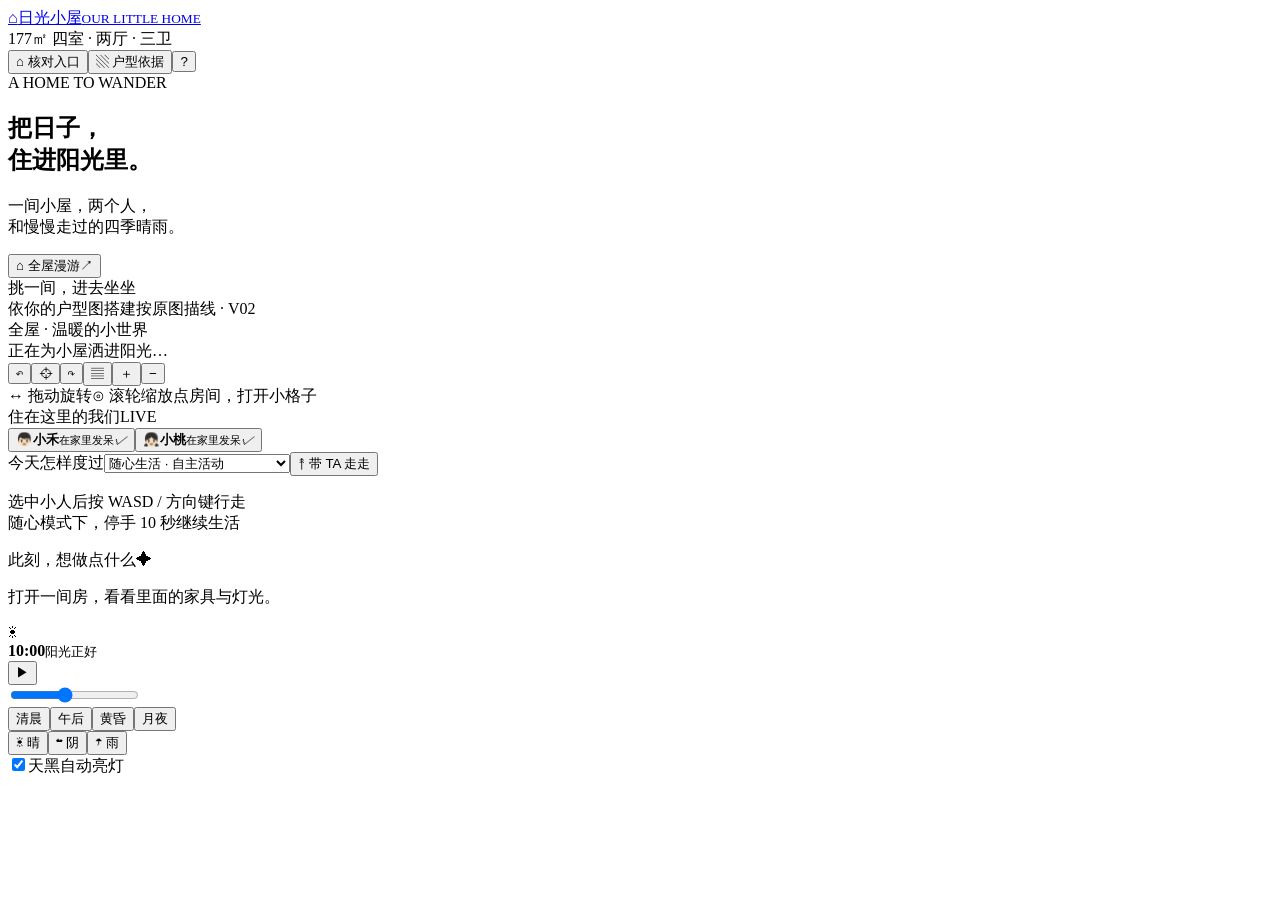
==== index.html @ 7a7ef7d5 "Publish V02 home model on independent Pages host" ====
<!doctype html>
<html lang="zh-CN"><head><meta charset="UTF-8"><meta name="viewport" content="width=device-width,initial-scale=1.0"><meta name="theme-color" content="#f6ebcf"><link rel="icon" href="data:image/svg+xml,%3Csvg xmlns='http://www.w3.org/2000/svg' viewBox='0 0 64 64'%3E%3Crect width='64' height='64' rx='15' fill='%23f2d9a0'/%3E%3Cpath d='M14 29L32 13L50 29V51H14Z' fill='none' stroke='%23987842' stroke-width='4'/%3E%3C/svg%3E"><title>日光小屋 V02 · 按原图核对户型</title>  <script type="module" crossorigin src="/sunlit-home-177/assets/index-5tpK-qpO.js"></script>
  <link rel="stylesheet" crossorigin href="/sunlit-home-177/assets/index-CX4vUuPT.css">
</head>
<body>
 <div id="app">
  <header><a class="brand" href="#" aria-label="回到全屋"><span class="brand-icon">⌂</span><span>日光小屋<small>OUR LITTLE HOME</small></span></a><div class="house-meta">177㎡ <span>四室 · 两厅 · 三卫</span></div><div class="header-actions"><button id="entry-review">⌂ 核对入口</button><button id="source-button">▧ 户型依据</button><button id="help-button" class="icon-button" aria-label="操作帮助">?</button></div></header>
  <aside class="room-sidebar"><div class="eyebrow">A HOME TO WANDER</div><h1>把日子，<br>住进阳光里。</h1><p class="intro">一间小屋，两个人，<br>和慢慢走过的四季晴雨。</p><button id="overview" class="overview active">⌂ <span>全屋漫游</span><span>↗</span></button><div class="section-label">挑一间，进去坐坐 <span id="room-count"></span></div><nav id="room-list" aria-label="选择房间"></nav><div class="sidebar-note"><span class="dot"></span> 依你的户型图搭建<span>按原图描线 · V02</span></div></aside>
  <main id="scene-panel" aria-label="可旋转的三维房屋"><div id="viewport"></div><div id="labels"></div><div class="view-badge"><span class="dot"></span><span id="view-title">全屋 · 温暖的小世界</span><span id="view-area"></span></div><div id="loading">正在为小屋洒进阳光…</div><div id="toast" role="status" aria-live="polite"></div><div class="camera-toolbar"><button id="rotate-left" aria-label="向左旋转">↶</button><button id="reset-view" aria-label="重置视角">⌖</button><button id="rotate-right" aria-label="向右旋转">↷</button><button id="top-view" aria-label="俯视户型">▤</button><button id="zoom-in" aria-label="放大">＋</button><button id="zoom-out" aria-label="缩小">−</button></div><div class="view-hint"><span>↔ 拖动旋转</span><span>⊙ 滚轮缩放</span><span id="click-hint">点房间，打开小格子</span></div></main>
  <aside class="life-panel"><div class="panel-title"><span>住在这里的我们</span><span class="live-dot">LIVE</span></div><div class="residents"><button class="resident selected" data-resident="0"><span class="avatar boy">👦🏻</span><span><b>小禾</b><small id="state-0">在家里发呆</small></span><i>✓</i></button><button class="resident" data-resident="1"><span class="avatar girl">👧🏻</span><span><b>小桃</b><small id="state-1">在家里发呆</small></span><i>✓</i></button></div><label class="field-label" for="life-mode">今天怎样度过</label><select id="life-mode"><option value="auto">随心生活 · 自主活动</option><option value="routine">日常作息 · 休息 / 学习 / 赏花</option><option value="manual">我来控制 · 暂停自主</option></select><button id="walk-mode" class="walk-button">↟ 带 TA 走走</button><p class="microcopy">选中小人后按 WASD / 方向键行走<br>随心模式下，停手 10 秒继续生活</p><div class="divider"></div><div class="panel-title"><span id="room-panel-title">此刻，想做点什么</span><span>✦</span></div><p id="room-description">打开一间房，看看里面的家具与灯光。</p><div id="room-actions"></div><div id="activity-actions"></div><div id="resident-location"></div></aside>
  <footer class="time-dock"><div class="clock-block"><span id="sky-icon">☀</span><div><b id="clock">10:00</b><small id="period">阳光正好</small></div></div><button id="time-play" class="icon-button" aria-label="播放时间">▶</button><div class="time-slider"><input id="time" aria-label="一天中的时间" type="range" min="0" max="24" step="0.02" value="10"><div><button data-hour="6">清晨</button><button data-hour="12">午后</button><button data-hour="18">黄昏</button><button data-hour="22">月夜</button></div></div><div class="weather-switch" aria-label="天气"><button data-weather="sunny" class="selected">☀ 晴</button><button data-weather="cloudy">☁ 阴</button><button data-weather="rainy">☂ 雨</button></div><label class="auto-light"><input id="auto-light" type="checkbox" checked><span>天黑自动亮灯</span></label></footer>
 </div>
 <dialog id="source-dialog"><button class="close-dialog" aria-label="关闭">×</button><div class="eyebrow">THE PLAN COMES FIRST</div><h2>小屋，从这张图开始。</h2><p>V02把地面轮廓与实际墙线分开描绘，不再由矩形房间自动推测隔墙。入户光厅、门廊、真正入户门与开放玄关按原图逐点核对；家具按原图位置和朝向布置。</p><div class="source-tabs"><button id="show-plan" class="selected">原始户型图</button><button id="show-overlay">轮廓对照</button><button id="show-video">视频关键帧</button></div><div id="source-image-wrap"><img id="source-image" src="/sunlit-home-177/evidence/floorplan.jpg" alt="用户提供的177平方米户型图"><svg id="plan-overlay" viewBox="0 0 1608 1080" hidden></svg></div><p class="source-note">原图注明“第三方装修改造意境创想图”，并非量房或竣工图。图面朝向未明确；日照为氛围模拟。此版本采用原始布局，未套用此前 V04 改造。青绿色为地面轮廓，红色为实体墙，蓝色为玻璃边界；入户路线沿光厅、入户门、玄关进入餐厅。图面像素判读仍有约2–4px误差，未提供的层高、窗台高为示意。</p></dialog>
 <dialog id="help-dialog"><button class="close-dialog" aria-label="关闭">×</button><div class="eyebrow">MAKE YOURSELF AT HOME</div><h2>像玩一间小屋那样。</h2><ul><li><b>看小屋：</b>按住鼠标左键拖动旋转，滚轮缩放。点左侧房间或地板，展开单间；“全屋漫游”回到完整户型。</li><li><b>动起来：</b>选小禾或小桃，点击“带 TA 走走”后点地板，或按 WASD / 方向键。人物绕开墙和家具，从门口走进房间。</li><li><b>过日子：</b>“随心生活”随机选择活动；“日常作息”轮流休息、学习与赏花；“我来控制”保持选中人物的手动模式。</li><li><b>点点家具：</b>房间里的电脑、电视和台灯可以点击，右侧也有同样的开关。台灯照亮桌面的一小片。</li><li><b>等天黑：</b>拖动时间或播放一天，选择晴、阴、雨。太阳、月亮和窗外光线会变化，自动亮灯也可以关闭。</li></ul><p>单间查看不移动家具、不重置灯光；其他房间的小人仍在原来的位置生活。家具和动作经过可爱化简化。</p></dialog>
</body></html>
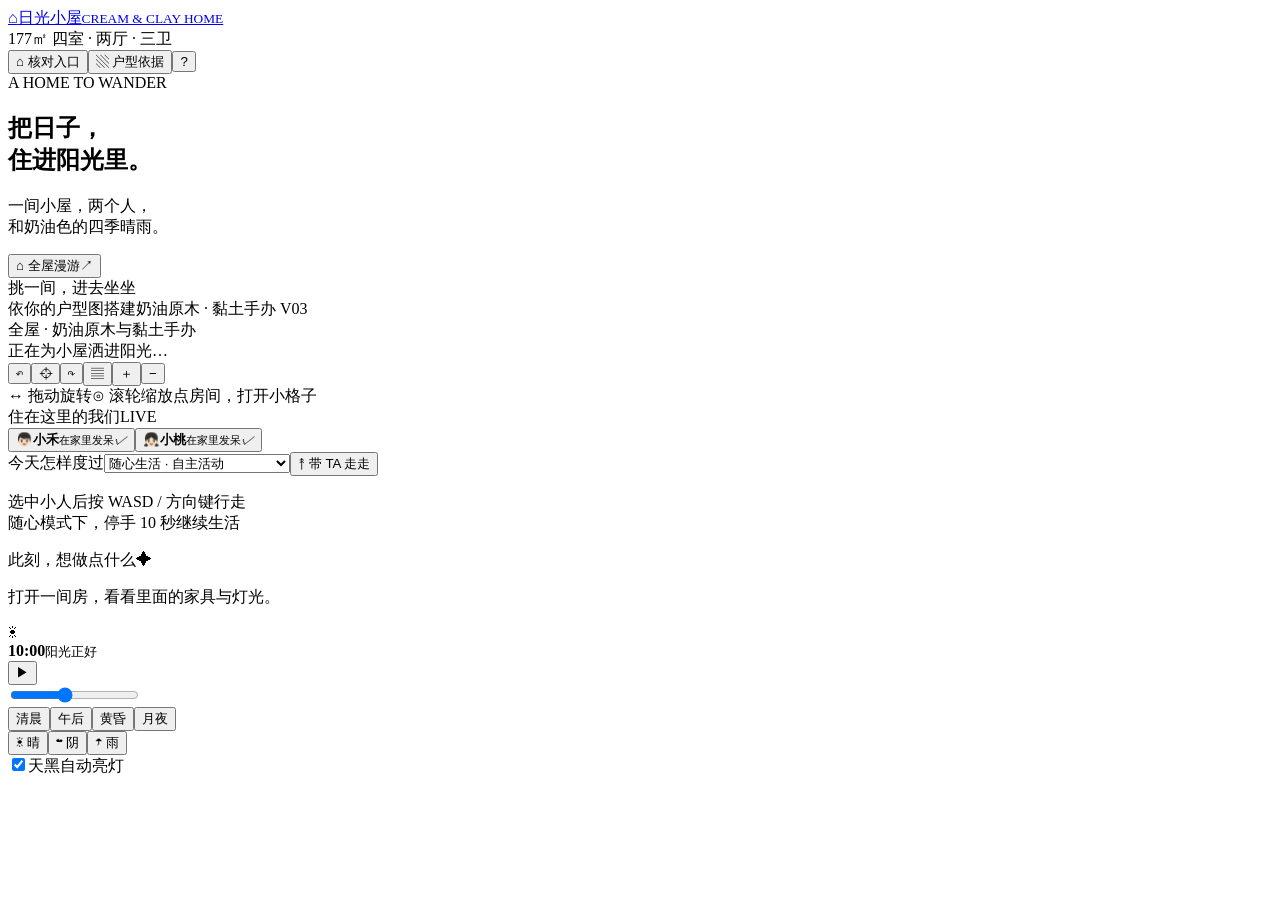
==== commit 93c34604: "V03 cream oak interiors and matte clay styling" ====
--- a/index.html
+++ b/index.html
@@ -1,16 +1,17 @@
 <!doctype html>
-<html lang="zh-CN"><head><meta charset="UTF-8"><meta name="viewport" content="width=device-width,initial-scale=1.0"><meta name="theme-color" content="#f6ebcf"><link rel="icon" href="data:image/svg+xml,%3Csvg xmlns='http://www.w3.org/2000/svg' viewBox='0 0 64 64'%3E%3Crect width='64' height='64' rx='15' fill='%23f2d9a0'/%3E%3Cpath d='M14 29L32 13L50 29V51H14Z' fill='none' stroke='%23987842' stroke-width='4'/%3E%3C/svg%3E"><title>日光小屋 V02 · 按原图核对户型</title>  <script type="module" crossorigin src="/sunlit-home-177/assets/index-5tpK-qpO.js"></script>
-  <link rel="stylesheet" crossorigin href="/sunlit-home-177/assets/index-CX4vUuPT.css">
+<html lang="zh-CN"><head><meta charset="UTF-8"><meta name="viewport" content="width=device-width,initial-scale=1.0"><meta name="theme-color" content="#f6ebcf"><link rel="icon" href="data:image/svg+xml,%3Csvg xmlns='http://www.w3.org/2000/svg' viewBox='0 0 64 64'%3E%3Crect width='64' height='64' rx='15' fill='%23f2d9a0'/%3E%3Cpath d='M14 29L32 13L50 29V51H14Z' fill='none' stroke='%23987842' stroke-width='4'/%3E%3C/svg%3E"><title>日光小屋 V03 · 奶油原木与黏土手办</title>  <script type="module" crossorigin src="/sunlit-home-177/assets/index-BI5tKfH6.js"></script>
+  <link rel="stylesheet" crossorigin href="/sunlit-home-177/assets/index-BEUAkKMS.css">
 </head>
 <body>
  <div id="app">
-  <header><a class="brand" href="#" aria-label="回到全屋"><span class="brand-icon">⌂</span><span>日光小屋<small>OUR LITTLE HOME</small></span></a><div class="house-meta">177㎡ <span>四室 · 两厅 · 三卫</span></div><div class="header-actions"><button id="entry-review">⌂ 核对入口</button><button id="source-button">▧ 户型依据</button><button id="help-button" class="icon-button" aria-label="操作帮助">?</button></div></header>
-  <aside class="room-sidebar"><div class="eyebrow">A HOME TO WANDER</div><h1>把日子，<br>住进阳光里。</h1><p class="intro">一间小屋，两个人，<br>和慢慢走过的四季晴雨。</p><button id="overview" class="overview active">⌂ <span>全屋漫游</span><span>↗</span></button><div class="section-label">挑一间，进去坐坐 <span id="room-count"></span></div><nav id="room-list" aria-label="选择房间"></nav><div class="sidebar-note"><span class="dot"></span> 依你的户型图搭建<span>按原图描线 · V02</span></div></aside>
-  <main id="scene-panel" aria-label="可旋转的三维房屋"><div id="viewport"></div><div id="labels"></div><div class="view-badge"><span class="dot"></span><span id="view-title">全屋 · 温暖的小世界</span><span id="view-area"></span></div><div id="loading">正在为小屋洒进阳光…</div><div id="toast" role="status" aria-live="polite"></div><div class="camera-toolbar"><button id="rotate-left" aria-label="向左旋转">↶</button><button id="reset-view" aria-label="重置视角">⌖</button><button id="rotate-right" aria-label="向右旋转">↷</button><button id="top-view" aria-label="俯视户型">▤</button><button id="zoom-in" aria-label="放大">＋</button><button id="zoom-out" aria-label="缩小">−</button></div><div class="view-hint"><span>↔ 拖动旋转</span><span>⊙ 滚轮缩放</span><span id="click-hint">点房间，打开小格子</span></div></main>
+  <header><a class="brand" href="#" aria-label="回到全屋"><span class="brand-icon">⌂</span><span>日光小屋<small>CREAM & CLAY HOME</small></span></a><div class="house-meta">177㎡ <span>四室 · 两厅 · 三卫</span></div><div class="header-actions"><button id="entry-review">⌂ 核对入口</button><button id="source-button">▧ 户型依据</button><button id="help-button" class="icon-button" aria-label="操作帮助">?</button></div></header>
+  <aside class="room-sidebar"><div class="eyebrow">A HOME TO WANDER</div><h1>把日子，<br>住进阳光里。</h1><p class="intro">一间小屋，两个人，<br>和奶油色的四季晴雨。</p><button id="overview" class="overview active">⌂ <span>全屋漫游</span><span>↗</span></button><div class="section-label">挑一间，进去坐坐 <span id="room-count"></span></div><nav id="room-list" aria-label="选择房间"></nav><div class="sidebar-note"><span class="dot"></span> 依你的户型图搭建<span>奶油原木 · 黏土手办 V03</span></div></aside>
+  <main id="scene-panel" aria-label="可旋转的三维房屋"><div id="viewport"></div><div id="labels"></div><div class="view-badge"><span class="dot"></span><span id="view-title">全屋 · 奶油原木与黏土手办</span><span id="view-area"></span></div><div id="loading">正在为小屋洒进阳光…</div><div id="toast" role="status" aria-live="polite"></div><div class="camera-toolbar"><button id="rotate-left" aria-label="向左旋转">↶</button><button id="reset-view" aria-label="重置视角">⌖</button><button id="rotate-right" aria-label="向右旋转">↷</button><button id="top-view" aria-label="俯视户型">▤</button><button id="zoom-in" aria-label="放大">＋</button><button id="zoom-out" aria-label="缩小">−</button></div><div class="view-hint"><span>↔ 拖动旋转</span><span>⊙ 滚轮缩放</span><span id="click-hint">点房间，打开小格子</span></div></main>
   <aside class="life-panel"><div class="panel-title"><span>住在这里的我们</span><span class="live-dot">LIVE</span></div><div class="residents"><button class="resident selected" data-resident="0"><span class="avatar boy">👦🏻</span><span><b>小禾</b><small id="state-0">在家里发呆</small></span><i>✓</i></button><button class="resident" data-resident="1"><span class="avatar girl">👧🏻</span><span><b>小桃</b><small id="state-1">在家里发呆</small></span><i>✓</i></button></div><label class="field-label" for="life-mode">今天怎样度过</label><select id="life-mode"><option value="auto">随心生活 · 自主活动</option><option value="routine">日常作息 · 休息 / 学习 / 赏花</option><option value="manual">我来控制 · 暂停自主</option></select><button id="walk-mode" class="walk-button">↟ 带 TA 走走</button><p class="microcopy">选中小人后按 WASD / 方向键行走<br>随心模式下，停手 10 秒继续生活</p><div class="divider"></div><div class="panel-title"><span id="room-panel-title">此刻，想做点什么</span><span>✦</span></div><p id="room-description">打开一间房，看看里面的家具与灯光。</p><div id="room-actions"></div><div id="activity-actions"></div><div id="resident-location"></div></aside>
   <footer class="time-dock"><div class="clock-block"><span id="sky-icon">☀</span><div><b id="clock">10:00</b><small id="period">阳光正好</small></div></div><button id="time-play" class="icon-button" aria-label="播放时间">▶</button><div class="time-slider"><input id="time" aria-label="一天中的时间" type="range" min="0" max="24" step="0.02" value="10"><div><button data-hour="6">清晨</button><button data-hour="12">午后</button><button data-hour="18">黄昏</button><button data-hour="22">月夜</button></div></div><div class="weather-switch" aria-label="天气"><button data-weather="sunny" class="selected">☀ 晴</button><button data-weather="cloudy">☁ 阴</button><button data-weather="rainy">☂ 雨</button></div><label class="auto-light"><input id="auto-light" type="checkbox" checked><span>天黑自动亮灯</span></label></footer>
  </div>
  <dialog id="source-dialog"><button class="close-dialog" aria-label="关闭">×</button><div class="eyebrow">THE PLAN COMES FIRST</div><h2>小屋，从这张图开始。</h2><p>V02把地面轮廓与实际墙线分开描绘，不再由矩形房间自动推测隔墙。入户光厅、门廊、真正入户门与开放玄关按原图逐点核对；家具按原图位置和朝向布置。</p><div class="source-tabs"><button id="show-plan" class="selected">原始户型图</button><button id="show-overlay">轮廓对照</button><button id="show-video">视频关键帧</button></div><div id="source-image-wrap"><img id="source-image" src="/sunlit-home-177/evidence/floorplan.jpg" alt="用户提供的177平方米户型图"><svg id="plan-overlay" viewBox="0 0 1608 1080" hidden></svg></div><p class="source-note">原图注明“第三方装修改造意境创想图”，并非量房或竣工图。图面朝向未明确；日照为氛围模拟。此版本采用原始布局，未套用此前 V04 改造。青绿色为地面轮廓，红色为实体墙，蓝色为玻璃边界；入户路线沿光厅、入户门、玄关进入餐厅。图面像素判读仍有约2–4px误差，未提供的层高、窗台高为示意。</p></dialog>
  <dialog id="help-dialog"><button class="close-dialog" aria-label="关闭">×</button><div class="eyebrow">MAKE YOURSELF AT HOME</div><h2>像玩一间小屋那样。</h2><ul><li><b>看小屋：</b>按住鼠标左键拖动旋转，滚轮缩放。点左侧房间或地板，展开单间；“全屋漫游”回到完整户型。</li><li><b>动起来：</b>选小禾或小桃，点击“带 TA 走走”后点地板，或按 WASD / 方向键。人物绕开墙和家具，从门口走进房间。</li><li><b>过日子：</b>“随心生活”随机选择活动；“日常作息”轮流休息、学习与赏花；“我来控制”保持选中人物的手动模式。</li><li><b>点点家具：</b>房间里的电脑、电视和台灯可以点击，右侧也有同样的开关。台灯照亮桌面的一小片。</li><li><b>等天黑：</b>拖动时间或播放一天，选择晴、阴、雨。太阳、月亮和窗外光线会变化，自动亮灯也可以关闭。</li></ul><p>单间查看不移动家具、不重置灯光；其他房间的小人仍在原来的位置生活。家具和动作经过可爱化简化。</p></dialog>
+
 </body></html>
 
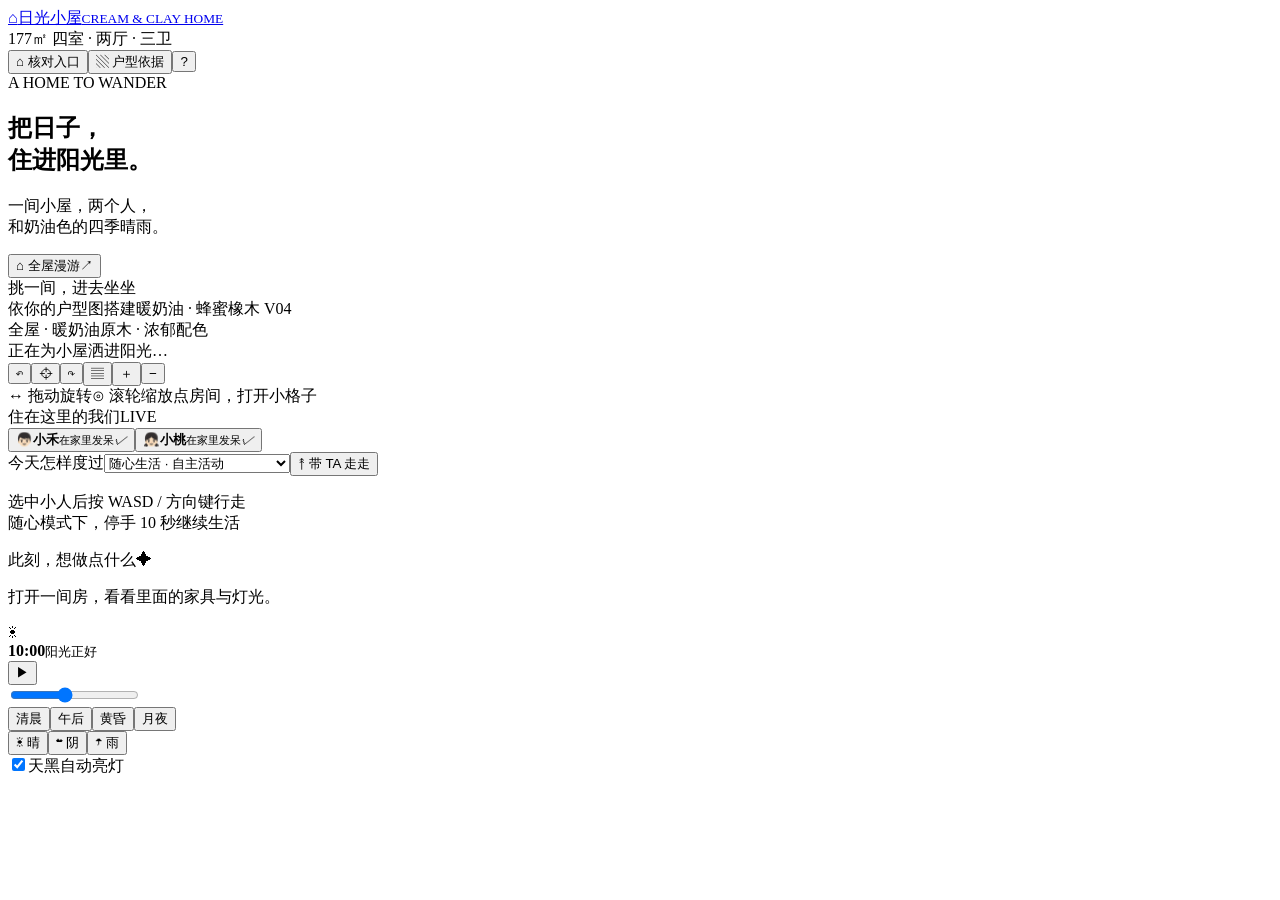
==== commit a061bb61: "V04 richer oak olive and terracotta palette with improved lighting contrast" ====
--- a/index.html
+++ b/index.html
@@ -1,12 +1,12 @@
 <!doctype html>
-<html lang="zh-CN"><head><meta charset="UTF-8"><meta name="viewport" content="width=device-width,initial-scale=1.0"><meta name="theme-color" content="#f6ebcf"><link rel="icon" href="data:image/svg+xml,%3Csvg xmlns='http://www.w3.org/2000/svg' viewBox='0 0 64 64'%3E%3Crect width='64' height='64' rx='15' fill='%23f2d9a0'/%3E%3Cpath d='M14 29L32 13L50 29V51H14Z' fill='none' stroke='%23987842' stroke-width='4'/%3E%3C/svg%3E"><title>日光小屋 V03 · 奶油原木与黏土手办</title>  <script type="module" crossorigin src="/sunlit-home-177/assets/index-BI5tKfH6.js"></script>
-  <link rel="stylesheet" crossorigin href="/sunlit-home-177/assets/index-BEUAkKMS.css">
+<html lang="zh-CN"><head><meta charset="UTF-8"><meta name="viewport" content="width=device-width,initial-scale=1.0"><meta name="theme-color" content="#f6ebcf"><link rel="icon" href="data:image/svg+xml,%3Csvg xmlns='http://www.w3.org/2000/svg' viewBox='0 0 64 64'%3E%3Crect width='64' height='64' rx='15' fill='%23f2d9a0'/%3E%3Cpath d='M14 29L32 13L50 29V51H14Z' fill='none' stroke='%23987842' stroke-width='4'/%3E%3C/svg%3E"><title>日光小屋 V04 · 暖奶油原木 · 浓郁配色</title>  <script type="module" crossorigin src="/sunlit-home-177/assets/index-nZdi5QwN.js"></script>
+  <link rel="stylesheet" crossorigin href="/sunlit-home-177/assets/index-BDaKNfC_.css">
 </head>
 <body>
  <div id="app">
   <header><a class="brand" href="#" aria-label="回到全屋"><span class="brand-icon">⌂</span><span>日光小屋<small>CREAM & CLAY HOME</small></span></a><div class="house-meta">177㎡ <span>四室 · 两厅 · 三卫</span></div><div class="header-actions"><button id="entry-review">⌂ 核对入口</button><button id="source-button">▧ 户型依据</button><button id="help-button" class="icon-button" aria-label="操作帮助">?</button></div></header>
-  <aside class="room-sidebar"><div class="eyebrow">A HOME TO WANDER</div><h1>把日子，<br>住进阳光里。</h1><p class="intro">一间小屋，两个人，<br>和奶油色的四季晴雨。</p><button id="overview" class="overview active">⌂ <span>全屋漫游</span><span>↗</span></button><div class="section-label">挑一间，进去坐坐 <span id="room-count"></span></div><nav id="room-list" aria-label="选择房间"></nav><div class="sidebar-note"><span class="dot"></span> 依你的户型图搭建<span>奶油原木 · 黏土手办 V03</span></div></aside>
-  <main id="scene-panel" aria-label="可旋转的三维房屋"><div id="viewport"></div><div id="labels"></div><div class="view-badge"><span class="dot"></span><span id="view-title">全屋 · 奶油原木与黏土手办</span><span id="view-area"></span></div><div id="loading">正在为小屋洒进阳光…</div><div id="toast" role="status" aria-live="polite"></div><div class="camera-toolbar"><button id="rotate-left" aria-label="向左旋转">↶</button><button id="reset-view" aria-label="重置视角">⌖</button><button id="rotate-right" aria-label="向右旋转">↷</button><button id="top-view" aria-label="俯视户型">▤</button><button id="zoom-in" aria-label="放大">＋</button><button id="zoom-out" aria-label="缩小">−</button></div><div class="view-hint"><span>↔ 拖动旋转</span><span>⊙ 滚轮缩放</span><span id="click-hint">点房间，打开小格子</span></div></main>
+  <aside class="room-sidebar"><div class="eyebrow">A HOME TO WANDER</div><h1>把日子，<br>住进阳光里。</h1><p class="intro">一间小屋，两个人，<br>和奶油色的四季晴雨。</p><button id="overview" class="overview active">⌂ <span>全屋漫游</span><span>↗</span></button><div class="section-label">挑一间，进去坐坐 <span id="room-count"></span></div><nav id="room-list" aria-label="选择房间"></nav><div class="sidebar-note"><span class="dot"></span> 依你的户型图搭建<span>暖奶油 · 蜂蜜橡木 V04</span></div></aside>
+  <main id="scene-panel" aria-label="可旋转的三维房屋"><div id="viewport"></div><div id="labels"></div><div class="view-badge"><span class="dot"></span><span id="view-title">全屋 · 暖奶油原木 · 浓郁配色</span><span id="view-area"></span></div><div id="loading">正在为小屋洒进阳光…</div><div id="toast" role="status" aria-live="polite"></div><div class="camera-toolbar"><button id="rotate-left" aria-label="向左旋转">↶</button><button id="reset-view" aria-label="重置视角">⌖</button><button id="rotate-right" aria-label="向右旋转">↷</button><button id="top-view" aria-label="俯视户型">▤</button><button id="zoom-in" aria-label="放大">＋</button><button id="zoom-out" aria-label="缩小">−</button></div><div class="view-hint"><span>↔ 拖动旋转</span><span>⊙ 滚轮缩放</span><span id="click-hint">点房间，打开小格子</span></div></main>
   <aside class="life-panel"><div class="panel-title"><span>住在这里的我们</span><span class="live-dot">LIVE</span></div><div class="residents"><button class="resident selected" data-resident="0"><span class="avatar boy">👦🏻</span><span><b>小禾</b><small id="state-0">在家里发呆</small></span><i>✓</i></button><button class="resident" data-resident="1"><span class="avatar girl">👧🏻</span><span><b>小桃</b><small id="state-1">在家里发呆</small></span><i>✓</i></button></div><label class="field-label" for="life-mode">今天怎样度过</label><select id="life-mode"><option value="auto">随心生活 · 自主活动</option><option value="routine">日常作息 · 休息 / 学习 / 赏花</option><option value="manual">我来控制 · 暂停自主</option></select><button id="walk-mode" class="walk-button">↟ 带 TA 走走</button><p class="microcopy">选中小人后按 WASD / 方向键行走<br>随心模式下，停手 10 秒继续生活</p><div class="divider"></div><div class="panel-title"><span id="room-panel-title">此刻，想做点什么</span><span>✦</span></div><p id="room-description">打开一间房，看看里面的家具与灯光。</p><div id="room-actions"></div><div id="activity-actions"></div><div id="resident-location"></div></aside>
   <footer class="time-dock"><div class="clock-block"><span id="sky-icon">☀</span><div><b id="clock">10:00</b><small id="period">阳光正好</small></div></div><button id="time-play" class="icon-button" aria-label="播放时间">▶</button><div class="time-slider"><input id="time" aria-label="一天中的时间" type="range" min="0" max="24" step="0.02" value="10"><div><button data-hour="6">清晨</button><button data-hour="12">午后</button><button data-hour="18">黄昏</button><button data-hour="22">月夜</button></div></div><div class="weather-switch" aria-label="天气"><button data-weather="sunny" class="selected">☀ 晴</button><button data-weather="cloudy">☁ 阴</button><button data-weather="rainy">☂ 雨</button></div><label class="auto-light"><input id="auto-light" type="checkbox" checked><span>天黑自动亮灯</span></label></footer>
  </div>
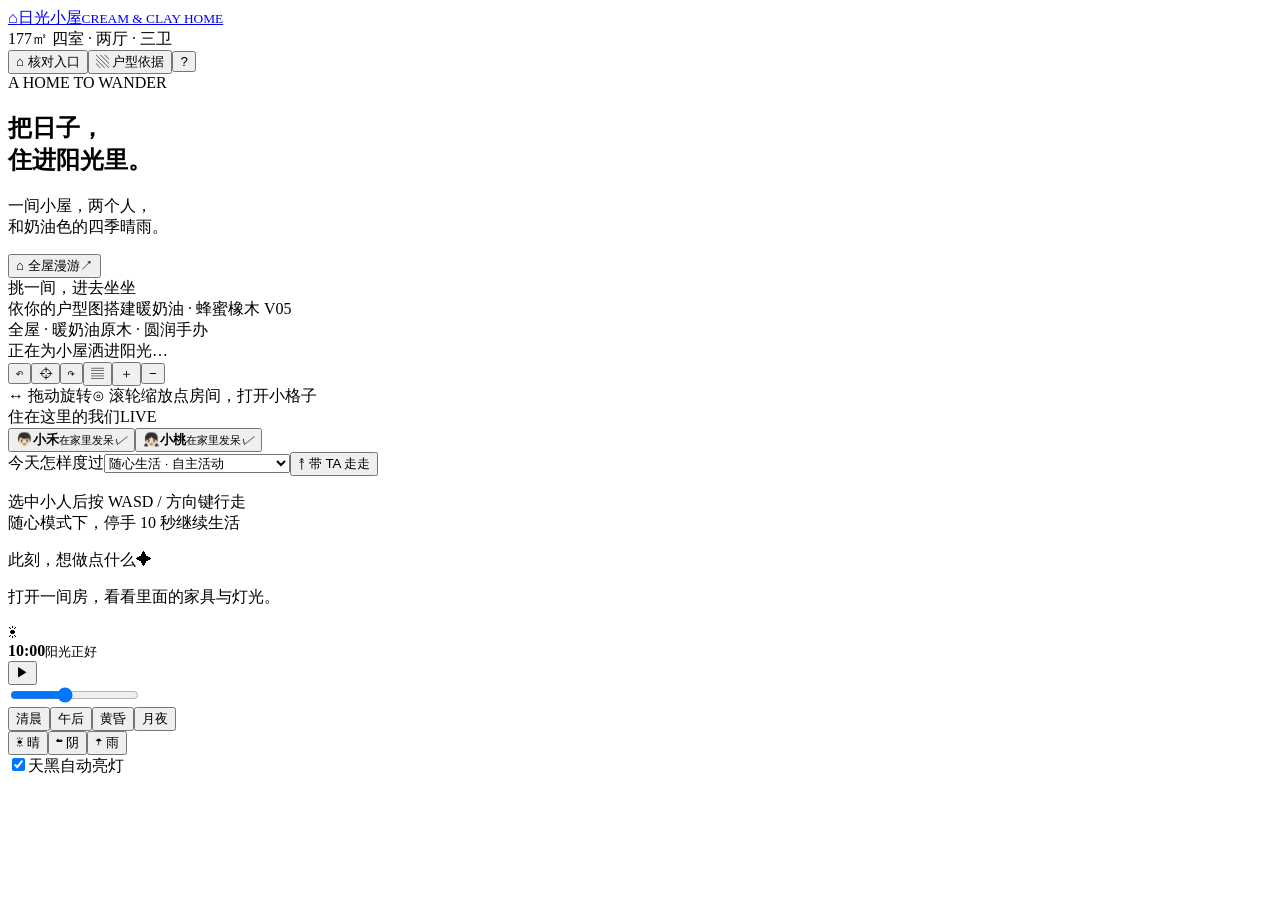
==== commit b8ad54c2: "V05 continuous curved sofa and subtle oak linen surfaces" ====
--- a/index.html
+++ b/index.html
@@ -1,16 +1,16 @@
 <!doctype html>
-<html lang="zh-CN"><head><meta charset="UTF-8"><meta name="viewport" content="width=device-width,initial-scale=1.0"><meta name="theme-color" content="#f6ebcf"><link rel="icon" href="data:image/svg+xml,%3Csvg xmlns='http://www.w3.org/2000/svg' viewBox='0 0 64 64'%3E%3Crect width='64' height='64' rx='15' fill='%23f2d9a0'/%3E%3Cpath d='M14 29L32 13L50 29V51H14Z' fill='none' stroke='%23987842' stroke-width='4'/%3E%3C/svg%3E"><title>日光小屋 V04 · 暖奶油原木 · 浓郁配色</title>  <script type="module" crossorigin src="/sunlit-home-177/assets/index-nZdi5QwN.js"></script>
+<html lang="zh-CN"><head><meta charset="UTF-8"><meta name="viewport" content="width=device-width,initial-scale=1.0"><meta name="theme-color" content="#f6ebcf"><link rel="icon" href="data:image/svg+xml,%3Csvg xmlns='http://www.w3.org/2000/svg' viewBox='0 0 64 64'%3E%3Crect width='64' height='64' rx='15' fill='%23f2d9a0'/%3E%3Cpath d='M14 29L32 13L50 29V51H14Z' fill='none' stroke='%23987842' stroke-width='4'/%3E%3C/svg%3E"><title>日光小屋 V05 · 暖奶油原木 · 圆润手办</title>  <script type="module" crossorigin src="/sunlit-home-177/assets/index-1TaUzGji.js"></script>
   <link rel="stylesheet" crossorigin href="/sunlit-home-177/assets/index-BDaKNfC_.css">
 </head>
 <body>
  <div id="app">
   <header><a class="brand" href="#" aria-label="回到全屋"><span class="brand-icon">⌂</span><span>日光小屋<small>CREAM & CLAY HOME</small></span></a><div class="house-meta">177㎡ <span>四室 · 两厅 · 三卫</span></div><div class="header-actions"><button id="entry-review">⌂ 核对入口</button><button id="source-button">▧ 户型依据</button><button id="help-button" class="icon-button" aria-label="操作帮助">?</button></div></header>
-  <aside class="room-sidebar"><div class="eyebrow">A HOME TO WANDER</div><h1>把日子，<br>住进阳光里。</h1><p class="intro">一间小屋，两个人，<br>和奶油色的四季晴雨。</p><button id="overview" class="overview active">⌂ <span>全屋漫游</span><span>↗</span></button><div class="section-label">挑一间，进去坐坐 <span id="room-count"></span></div><nav id="room-list" aria-label="选择房间"></nav><div class="sidebar-note"><span class="dot"></span> 依你的户型图搭建<span>暖奶油 · 蜂蜜橡木 V04</span></div></aside>
-  <main id="scene-panel" aria-label="可旋转的三维房屋"><div id="viewport"></div><div id="labels"></div><div class="view-badge"><span class="dot"></span><span id="view-title">全屋 · 暖奶油原木 · 浓郁配色</span><span id="view-area"></span></div><div id="loading">正在为小屋洒进阳光…</div><div id="toast" role="status" aria-live="polite"></div><div class="camera-toolbar"><button id="rotate-left" aria-label="向左旋转">↶</button><button id="reset-view" aria-label="重置视角">⌖</button><button id="rotate-right" aria-label="向右旋转">↷</button><button id="top-view" aria-label="俯视户型">▤</button><button id="zoom-in" aria-label="放大">＋</button><button id="zoom-out" aria-label="缩小">−</button></div><div class="view-hint"><span>↔ 拖动旋转</span><span>⊙ 滚轮缩放</span><span id="click-hint">点房间，打开小格子</span></div></main>
+  <aside class="room-sidebar"><div class="eyebrow">A HOME TO WANDER</div><h1>把日子，<br>住进阳光里。</h1><p class="intro">一间小屋，两个人，<br>和奶油色的四季晴雨。</p><button id="overview" class="overview active">⌂ <span>全屋漫游</span><span>↗</span></button><div class="section-label">挑一间，进去坐坐 <span id="room-count"></span></div><nav id="room-list" aria-label="选择房间"></nav><div class="sidebar-note"><span class="dot"></span> 依你的户型图搭建<span>暖奶油 · 蜂蜜橡木 V05</span></div></aside>
+  <main id="scene-panel" aria-label="可旋转的三维房屋"><div id="viewport"></div><div id="labels"></div><div class="view-badge"><span class="dot"></span><span id="view-title">全屋 · 暖奶油原木 · 圆润手办</span><span id="view-area"></span></div><div id="loading">正在为小屋洒进阳光…</div><div id="toast" role="status" aria-live="polite"></div><div class="camera-toolbar"><button id="rotate-left" aria-label="向左旋转">↶</button><button id="reset-view" aria-label="重置视角">⌖</button><button id="rotate-right" aria-label="向右旋转">↷</button><button id="top-view" aria-label="俯视户型">▤</button><button id="zoom-in" aria-label="放大">＋</button><button id="zoom-out" aria-label="缩小">−</button></div><div class="view-hint"><span>↔ 拖动旋转</span><span>⊙ 滚轮缩放</span><span id="click-hint">点房间，打开小格子</span></div></main>
   <aside class="life-panel"><div class="panel-title"><span>住在这里的我们</span><span class="live-dot">LIVE</span></div><div class="residents"><button class="resident selected" data-resident="0"><span class="avatar boy">👦🏻</span><span><b>小禾</b><small id="state-0">在家里发呆</small></span><i>✓</i></button><button class="resident" data-resident="1"><span class="avatar girl">👧🏻</span><span><b>小桃</b><small id="state-1">在家里发呆</small></span><i>✓</i></button></div><label class="field-label" for="life-mode">今天怎样度过</label><select id="life-mode"><option value="auto">随心生活 · 自主活动</option><option value="routine">日常作息 · 休息 / 学习 / 赏花</option><option value="manual">我来控制 · 暂停自主</option></select><button id="walk-mode" class="walk-button">↟ 带 TA 走走</button><p class="microcopy">选中小人后按 WASD / 方向键行走<br>随心模式下，停手 10 秒继续生活</p><div class="divider"></div><div class="panel-title"><span id="room-panel-title">此刻，想做点什么</span><span>✦</span></div><p id="room-description">打开一间房，看看里面的家具与灯光。</p><div id="room-actions"></div><div id="activity-actions"></div><div id="resident-location"></div></aside>
   <footer class="time-dock"><div class="clock-block"><span id="sky-icon">☀</span><div><b id="clock">10:00</b><small id="period">阳光正好</small></div></div><button id="time-play" class="icon-button" aria-label="播放时间">▶</button><div class="time-slider"><input id="time" aria-label="一天中的时间" type="range" min="0" max="24" step="0.02" value="10"><div><button data-hour="6">清晨</button><button data-hour="12">午后</button><button data-hour="18">黄昏</button><button data-hour="22">月夜</button></div></div><div class="weather-switch" aria-label="天气"><button data-weather="sunny" class="selected">☀ 晴</button><button data-weather="cloudy">☁ 阴</button><button data-weather="rainy">☂ 雨</button></div><label class="auto-light"><input id="auto-light" type="checkbox" checked><span>天黑自动亮灯</span></label></footer>
  </div>
- <dialog id="source-dialog"><button class="close-dialog" aria-label="关闭">×</button><div class="eyebrow">THE PLAN COMES FIRST</div><h2>小屋，从这张图开始。</h2><p>V02把地面轮廓与实际墙线分开描绘，不再由矩形房间自动推测隔墙。入户光厅、门廊、真正入户门与开放玄关按原图逐点核对；家具按原图位置和朝向布置。</p><div class="source-tabs"><button id="show-plan" class="selected">原始户型图</button><button id="show-overlay">轮廓对照</button><button id="show-video">视频关键帧</button></div><div id="source-image-wrap"><img id="source-image" src="/sunlit-home-177/evidence/floorplan.jpg" alt="用户提供的177平方米户型图"><svg id="plan-overlay" viewBox="0 0 1608 1080" hidden></svg></div><p class="source-note">原图注明“第三方装修改造意境创想图”，并非量房或竣工图。图面朝向未明确；日照为氛围模拟。此版本采用原始布局，未套用此前 V04 改造。青绿色为地面轮廓，红色为实体墙，蓝色为玻璃边界；入户路线沿光厅、入户门、玄关进入餐厅。图面像素判读仍有约2–4px误差，未提供的层高、窗台高为示意。</p></dialog>
+ <dialog id="source-dialog"><button class="close-dialog" aria-label="关闭">×</button><div class="eyebrow">THE PLAN COMES FIRST</div><h2>小屋，从这张图开始。</h2><p>V02把地面轮廓与实际墙线分开描绘，不再由矩形房间自动推测隔墙。入户光厅、门廊、真正入户门与开放玄关按原图逐点核对；家具按原图位置和朝向布置。</p><div class="source-tabs"><button id="show-plan" class="selected">原始户型图</button><button id="show-overlay">轮廓对照</button><button id="show-video">视频关键帧</button></div><div id="source-image-wrap"><img id="source-image" src="/sunlit-home-177/evidence/floorplan.jpg" alt="用户提供的177平方米户型图"><svg id="plan-overlay" viewBox="0 0 1608 1080" hidden></svg></div><p class="source-note">原图注明“第三方装修改造意境创想图”，并非量房或竣工图。图面朝向未明确；日照为氛围模拟。此版本采用原始布局，未套用此前 V05 改造。青绿色为地面轮廓，红色为实体墙，蓝色为玻璃边界；入户路线沿光厅、入户门、玄关进入餐厅。图面像素判读仍有约2–4px误差，未提供的层高、窗台高为示意。</p></dialog>
  <dialog id="help-dialog"><button class="close-dialog" aria-label="关闭">×</button><div class="eyebrow">MAKE YOURSELF AT HOME</div><h2>像玩一间小屋那样。</h2><ul><li><b>看小屋：</b>按住鼠标左键拖动旋转，滚轮缩放。点左侧房间或地板，展开单间；“全屋漫游”回到完整户型。</li><li><b>动起来：</b>选小禾或小桃，点击“带 TA 走走”后点地板，或按 WASD / 方向键。人物绕开墙和家具，从门口走进房间。</li><li><b>过日子：</b>“随心生活”随机选择活动；“日常作息”轮流休息、学习与赏花；“我来控制”保持选中人物的手动模式。</li><li><b>点点家具：</b>房间里的电脑、电视和台灯可以点击，右侧也有同样的开关。台灯照亮桌面的一小片。</li><li><b>等天黑：</b>拖动时间或播放一天，选择晴、阴、雨。太阳、月亮和窗外光线会变化，自动亮灯也可以关闭。</li></ul><p>单间查看不移动家具、不重置灯光；其他房间的小人仍在原来的位置生活。家具和动作经过可爱化简化。</p></dialog>
 
 </body></html>
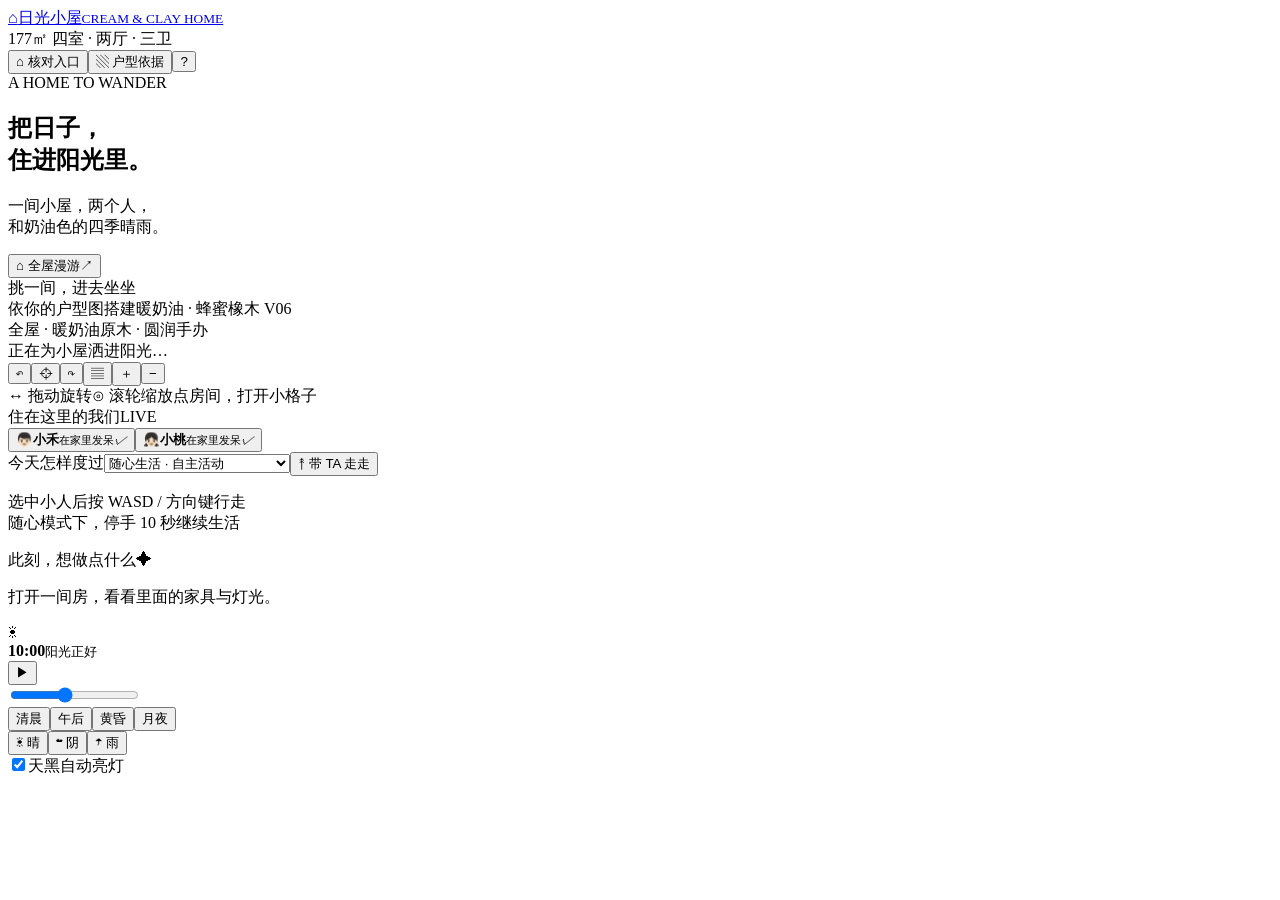
==== commit 741e5274: "V06 touch walking controls and responsive room navigation" ====
--- a/index.html
+++ b/index.html
@@ -1,17 +1,17 @@
 <!doctype html>
-<html lang="zh-CN"><head><meta charset="UTF-8"><meta name="viewport" content="width=device-width,initial-scale=1.0"><meta name="theme-color" content="#f6ebcf"><link rel="icon" href="data:image/svg+xml,%3Csvg xmlns='http://www.w3.org/2000/svg' viewBox='0 0 64 64'%3E%3Crect width='64' height='64' rx='15' fill='%23f2d9a0'/%3E%3Cpath d='M14 29L32 13L50 29V51H14Z' fill='none' stroke='%23987842' stroke-width='4'/%3E%3C/svg%3E"><title>日光小屋 V05 · 暖奶油原木 · 圆润手办</title>  <script type="module" crossorigin src="/sunlit-home-177/assets/index-1TaUzGji.js"></script>
-  <link rel="stylesheet" crossorigin href="/sunlit-home-177/assets/index-BDaKNfC_.css">
+<html lang="zh-CN"><head><meta charset="UTF-8"><meta name="viewport" content="width=device-width,initial-scale=1.0"><meta name="theme-color" content="#f6ebcf"><link rel="icon" href="data:image/svg+xml,%3Csvg xmlns='http://www.w3.org/2000/svg' viewBox='0 0 64 64'%3E%3Crect width='64' height='64' rx='15' fill='%23f2d9a0'/%3E%3Cpath d='M14 29L32 13L50 29V51H14Z' fill='none' stroke='%23987842' stroke-width='4'/%3E%3C/svg%3E"><title>日光小屋 V06 · 暖奶油原木 · 圆润手办</title>  <script type="module" crossorigin src="/sunlit-home-177/assets/index-Bpz5O1zK.js"></script>
+  <link rel="stylesheet" crossorigin href="/sunlit-home-177/assets/index-BEueuQx8.css">
 </head>
 <body>
  <div id="app">
   <header><a class="brand" href="#" aria-label="回到全屋"><span class="brand-icon">⌂</span><span>日光小屋<small>CREAM & CLAY HOME</small></span></a><div class="house-meta">177㎡ <span>四室 · 两厅 · 三卫</span></div><div class="header-actions"><button id="entry-review">⌂ 核对入口</button><button id="source-button">▧ 户型依据</button><button id="help-button" class="icon-button" aria-label="操作帮助">?</button></div></header>
-  <aside class="room-sidebar"><div class="eyebrow">A HOME TO WANDER</div><h1>把日子，<br>住进阳光里。</h1><p class="intro">一间小屋，两个人，<br>和奶油色的四季晴雨。</p><button id="overview" class="overview active">⌂ <span>全屋漫游</span><span>↗</span></button><div class="section-label">挑一间，进去坐坐 <span id="room-count"></span></div><nav id="room-list" aria-label="选择房间"></nav><div class="sidebar-note"><span class="dot"></span> 依你的户型图搭建<span>暖奶油 · 蜂蜜橡木 V05</span></div></aside>
+  <aside class="room-sidebar"><div class="eyebrow">A HOME TO WANDER</div><h1>把日子，<br>住进阳光里。</h1><p class="intro">一间小屋，两个人，<br>和奶油色的四季晴雨。</p><button id="overview" class="overview active">⌂ <span>全屋漫游</span><span>↗</span></button><div class="section-label">挑一间，进去坐坐 <span id="room-count"></span></div><nav id="room-list" aria-label="选择房间"></nav><div class="sidebar-note"><span class="dot"></span> 依你的户型图搭建<span>暖奶油 · 蜂蜜橡木 V06</span></div></aside>
   <main id="scene-panel" aria-label="可旋转的三维房屋"><div id="viewport"></div><div id="labels"></div><div class="view-badge"><span class="dot"></span><span id="view-title">全屋 · 暖奶油原木 · 圆润手办</span><span id="view-area"></span></div><div id="loading">正在为小屋洒进阳光…</div><div id="toast" role="status" aria-live="polite"></div><div class="camera-toolbar"><button id="rotate-left" aria-label="向左旋转">↶</button><button id="reset-view" aria-label="重置视角">⌖</button><button id="rotate-right" aria-label="向右旋转">↷</button><button id="top-view" aria-label="俯视户型">▤</button><button id="zoom-in" aria-label="放大">＋</button><button id="zoom-out" aria-label="缩小">−</button></div><div class="view-hint"><span>↔ 拖动旋转</span><span>⊙ 滚轮缩放</span><span id="click-hint">点房间，打开小格子</span></div></main>
   <aside class="life-panel"><div class="panel-title"><span>住在这里的我们</span><span class="live-dot">LIVE</span></div><div class="residents"><button class="resident selected" data-resident="0"><span class="avatar boy">👦🏻</span><span><b>小禾</b><small id="state-0">在家里发呆</small></span><i>✓</i></button><button class="resident" data-resident="1"><span class="avatar girl">👧🏻</span><span><b>小桃</b><small id="state-1">在家里发呆</small></span><i>✓</i></button></div><label class="field-label" for="life-mode">今天怎样度过</label><select id="life-mode"><option value="auto">随心生活 · 自主活动</option><option value="routine">日常作息 · 休息 / 学习 / 赏花</option><option value="manual">我来控制 · 暂停自主</option></select><button id="walk-mode" class="walk-button">↟ 带 TA 走走</button><p class="microcopy">选中小人后按 WASD / 方向键行走<br>随心模式下，停手 10 秒继续生活</p><div class="divider"></div><div class="panel-title"><span id="room-panel-title">此刻，想做点什么</span><span>✦</span></div><p id="room-description">打开一间房，看看里面的家具与灯光。</p><div id="room-actions"></div><div id="activity-actions"></div><div id="resident-location"></div></aside>
   <footer class="time-dock"><div class="clock-block"><span id="sky-icon">☀</span><div><b id="clock">10:00</b><small id="period">阳光正好</small></div></div><button id="time-play" class="icon-button" aria-label="播放时间">▶</button><div class="time-slider"><input id="time" aria-label="一天中的时间" type="range" min="0" max="24" step="0.02" value="10"><div><button data-hour="6">清晨</button><button data-hour="12">午后</button><button data-hour="18">黄昏</button><button data-hour="22">月夜</button></div></div><div class="weather-switch" aria-label="天气"><button data-weather="sunny" class="selected">☀ 晴</button><button data-weather="cloudy">☁ 阴</button><button data-weather="rainy">☂ 雨</button></div><label class="auto-light"><input id="auto-light" type="checkbox" checked><span>天黑自动亮灯</span></label></footer>
  </div>
- <dialog id="source-dialog"><button class="close-dialog" aria-label="关闭">×</button><div class="eyebrow">THE PLAN COMES FIRST</div><h2>小屋，从这张图开始。</h2><p>V02把地面轮廓与实际墙线分开描绘，不再由矩形房间自动推测隔墙。入户光厅、门廊、真正入户门与开放玄关按原图逐点核对；家具按原图位置和朝向布置。</p><div class="source-tabs"><button id="show-plan" class="selected">原始户型图</button><button id="show-overlay">轮廓对照</button><button id="show-video">视频关键帧</button></div><div id="source-image-wrap"><img id="source-image" src="/sunlit-home-177/evidence/floorplan.jpg" alt="用户提供的177平方米户型图"><svg id="plan-overlay" viewBox="0 0 1608 1080" hidden></svg></div><p class="source-note">原图注明“第三方装修改造意境创想图”，并非量房或竣工图。图面朝向未明确；日照为氛围模拟。此版本采用原始布局，未套用此前 V05 改造。青绿色为地面轮廓，红色为实体墙，蓝色为玻璃边界；入户路线沿光厅、入户门、玄关进入餐厅。图面像素判读仍有约2–4px误差，未提供的层高、窗台高为示意。</p></dialog>
- <dialog id="help-dialog"><button class="close-dialog" aria-label="关闭">×</button><div class="eyebrow">MAKE YOURSELF AT HOME</div><h2>像玩一间小屋那样。</h2><ul><li><b>看小屋：</b>按住鼠标左键拖动旋转，滚轮缩放。点左侧房间或地板，展开单间；“全屋漫游”回到完整户型。</li><li><b>动起来：</b>选小禾或小桃，点击“带 TA 走走”后点地板，或按 WASD / 方向键。人物绕开墙和家具，从门口走进房间。</li><li><b>过日子：</b>“随心生活”随机选择活动；“日常作息”轮流休息、学习与赏花；“我来控制”保持选中人物的手动模式。</li><li><b>点点家具：</b>房间里的电脑、电视和台灯可以点击，右侧也有同样的开关。台灯照亮桌面的一小片。</li><li><b>等天黑：</b>拖动时间或播放一天，选择晴、阴、雨。太阳、月亮和窗外光线会变化，自动亮灯也可以关闭。</li></ul><p>单间查看不移动家具、不重置灯光；其他房间的小人仍在原来的位置生活。家具和动作经过可爱化简化。</p></dialog>
+ <dialog id="source-dialog"><button class="close-dialog" aria-label="关闭">×</button><div class="eyebrow">THE PLAN COMES FIRST</div><h2>小屋，从这张图开始。</h2><p>V02把地面轮廓与实际墙线分开描绘，不再由矩形房间自动推测隔墙。入户光厅、门廊、真正入户门与开放玄关按原图逐点核对；家具按原图位置和朝向布置。</p><div class="source-tabs"><button id="show-plan" class="selected">原始户型图</button><button id="show-overlay">轮廓对照</button><button id="show-video">视频关键帧</button></div><div id="source-image-wrap"><img id="source-image" src="/sunlit-home-177/evidence/floorplan.jpg" alt="用户提供的177平方米户型图"><svg id="plan-overlay" viewBox="0 0 1608 1080" hidden></svg></div><p class="source-note">原图注明“第三方装修改造意境创想图”，并非量房或竣工图。图面朝向未明确；日照为氛围模拟。此版本采用原始布局，家具样式已更新，建筑轮廓沿用校核版本。青绿色为地面轮廓，红色为实体墙，蓝色为玻璃边界；入户路线沿光厅、入户门、玄关进入餐厅。图面像素判读仍有约2–4px误差，未提供的层高、窗台高为示意。</p></dialog>
+ <dialog id="help-dialog"><button class="close-dialog" aria-label="关闭">×</button><div class="eyebrow">MAKE YOURSELF AT HOME</div><h2>像玩一间小屋那样。</h2><ul><li><b>看小屋：</b>按住鼠标左键拖动旋转，滚轮缩放。点左侧房间或地板，展开单间；“全屋漫游”回到完整户型。</li><li><b>动起来：</b>选小禾或小桃，点击“带 TA 走走”后点地板，手机上也可按住屏幕方向键行走；电脑上可按 WASD / 方向键。人物绕开墙和家具，从门口走进房间。</li><li><b>过日子：</b>“随心生活”随机选择活动；“日常作息”轮流休息、学习与赏花；“我来控制”保持选中人物的手动模式。</li><li><b>点点家具：</b>房间里的电脑、电视和台灯可以点击，右侧也有同样的开关。台灯照亮桌面的一小片。</li><li><b>等天黑：</b>拖动时间或播放一天，选择晴、阴、雨。太阳、月亮和窗外光线会变化，自动亮灯也可以关闭。</li></ul><p>单间查看不移动家具、不重置灯光；其他房间的小人仍在原来的位置生活。家具和动作经过可爱化简化。</p></dialog>
 
 </body></html>
 
